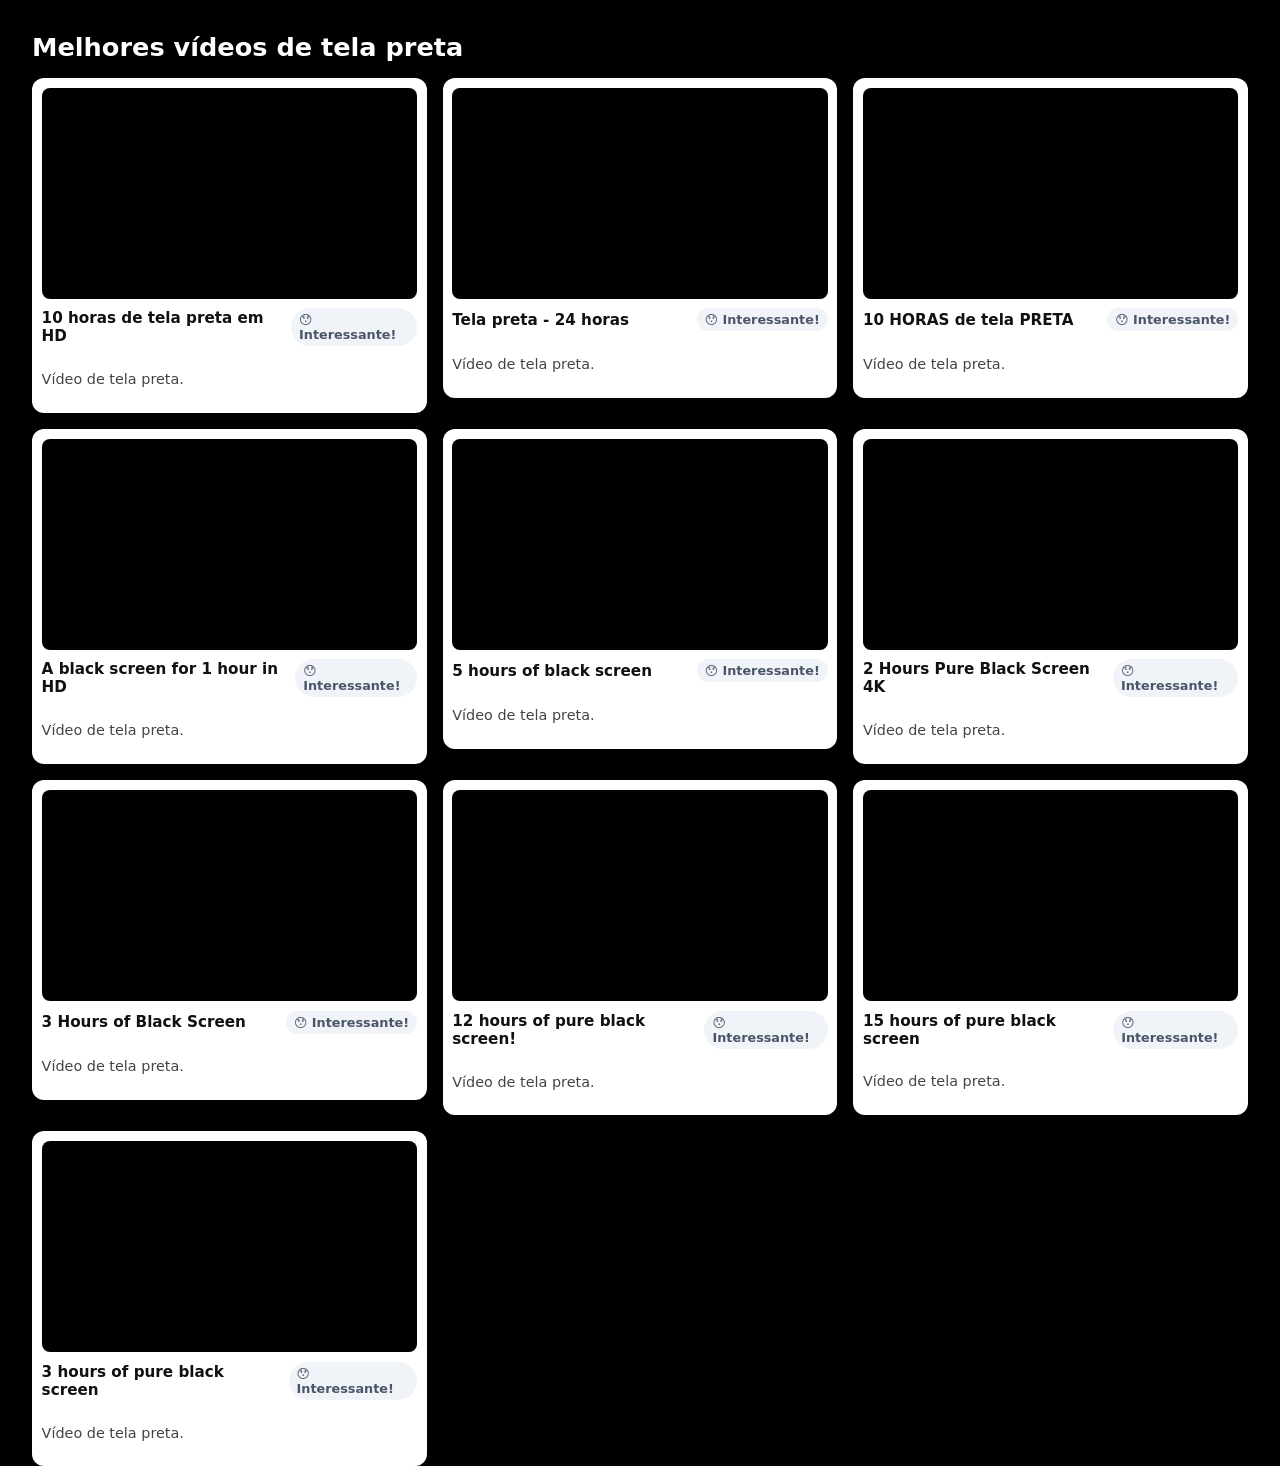
==== galeria2.html @ e1bd3666 "Add files via upload" ====
<!doctype html>
<html lang="pt-BR">
<head>
  <meta charset="utf-8" />
  <meta name="viewport" content="width=device-width,initial-scale=1" />
  <title>Galeria Telas Pretas</title>
  <link rel="stylesheet" href="galeria2.css">
</head>
<body>
  <h1>Melhores vídeos de tela preta</h1>
  
  <section class="grid">
    
    <article class="card">
      <div class="video-wrap">
        <iframe width="560" height="315" src="https://www.youtube.com/embed/RpC7sv8_LIg?si=3Q50__uI9nfLzZuQ" title="YouTube video player" frameborder="0" allow="accelerometer; autoplay; clipboard-write; encrypted-media; gyroscope; picture-in-picture; web-share" referrerpolicy="strict-origin-when-cross-origin" allowfullscreen></iframe>
      </div>
      <div class="meta">
        <div class="title">10 horas de tela preta em HD</div>
        <div class="badge">😯 Interessante!</div>
      </div>
      <p class="desc">Vídeo de tela preta.</p>
    </article>

    <article class="card">
      <div class="video-wrap">
        <iframe width="560" height="315" src="https://www.youtube.com/embed/rq1-UW6LbY0?si=_wZau29UhtVRBtH9" title="YouTube video player" frameborder="0" allow="accelerometer; autoplay; clipboard-write; encrypted-media; gyroscope; picture-in-picture; web-share" referrerpolicy="strict-origin-when-cross-origin" allowfullscreen></iframe>
      </div>
      <div class="meta">
        <div class="title">Tela preta - 24 horas</div>
        <div class="badge">😯 Interessante!</div>
      </div>
      <p class="desc">Vídeo de tela preta.</p>
    </article>

    <article class="card">
      <div class="video-wrap">
        <iframe width="560" height="315" src="https://www.youtube.com/embed/3s1VuMEE0bg?si=15n5-abFxj6enI4C" title="YouTube video player" frameborder="0" allow="accelerometer; autoplay; clipboard-write; encrypted-media; gyroscope; picture-in-picture; web-share" referrerpolicy="strict-origin-when-cross-origin" allowfullscreen></iframe>
      </div>
      <div class="meta">
        <div class="title">10 HORAS de tela PRETA</div>
        <div class="badge">😯 Interessante!</div>
      </div>
      <p class="desc">Vídeo de tela preta.</p>
    </article>

    <article class="card">
      <div class="video-wrap">
        <iframe width="560" height="315" src="https://www.youtube.com/embed/y-cJuCMzpdA?si=-ecpZh7wBs7YCG6X" title="YouTube video player" frameborder="0" allow="accelerometer; autoplay; clipboard-write; encrypted-media; gyroscope; picture-in-picture; web-share" referrerpolicy="strict-origin-when-cross-origin" allowfullscreen></iframe>
      </div>
      <div class="meta">
        <div class="title">A black screen for 1 hour in HD</div>
        <div class="badge">😯 Interessante!</div>
      </div>
      <p class="desc">Vídeo de tela preta.</p>
    </article>

    <article class="card">
      <div class="video-wrap">
       <iframe width="560" height="315" src="https://www.youtube.com/embed/ZZlmjFQxb_4?si=PSBjo2ZsPUcsn4wO" title="YouTube video player" frameborder="0" allow="accelerometer; autoplay; clipboard-write; encrypted-media; gyroscope; picture-in-picture; web-share" referrerpolicy="strict-origin-when-cross-origin" allowfullscreen></iframe>
      </div>
      <div class="meta">
        <div class="title">5 hours of black screen</div>
        <div class="badge">😯 Interessante!</div>
      </div>
      <p class="desc">Vídeo de tela preta.</p>
    </article>

    <article class="card">
      <div class="video-wrap">
        <iframe width="560" height="315" src="https://www.youtube.com/embed/bMNyAHQl8B4?si=EW1KdFjPgoP85ozj" title="YouTube video player" frameborder="0" allow="accelerometer; autoplay; clipboard-write; encrypted-media; gyroscope; picture-in-picture; web-share" referrerpolicy="strict-origin-when-cross-origin" allowfullscreen></iframe>
      </div>
      <div class="meta">
        <div class="title">2 Hours Pure Black Screen 4K</div>
        <div class="badge">😯 Interessante!</div>
      </div>
      <p class="desc">Vídeo de tela preta.</p>
    </article>

    <article class="card">
      <div class="video-wrap">
        <iframe width="560" height="315" src="https://www.youtube.com/embed/G_Vluk46oFc?si=SiCCMkFzlDvBg__4" title="YouTube video player" frameborder="0" allow="accelerometer; autoplay; clipboard-write; encrypted-media; gyroscope; picture-in-picture; web-share" referrerpolicy="strict-origin-when-cross-origin" allowfullscreen></iframe>
      </div>
      <div class="meta">
        <div class="title">3 Hours of Black Screen</div>
        <div class="badge">😯 Interessante!</div>
      </div>
      <p class="desc">Vídeo de tela preta.</p>
    </article>

    <article class="card">
      <div class="video-wrap">
        <iframe width="560" height="315" src="https://www.youtube.com/embed/pCsXMMV1TV4?si=0dVoc_tbxKGUrIbA" title="YouTube video player" frameborder="0" allow="accelerometer; autoplay; clipboard-write; encrypted-media; gyroscope; picture-in-picture; web-share" referrerpolicy="strict-origin-when-cross-origin" allowfullscreen></iframe>
      </div>
      <div class="meta">
        <div class="title">12 hours of pure black screen!</div>
        <div class="badge">😯 Interessante!</div>
      </div>
      <p class="desc">Vídeo de tela preta.</p>
    </article>

    <article class="card">
      <div class="video-wrap">
        <iframe width="560" height="315" src="https://www.youtube.com/embed/b5pngqJSbn8?si=pYBcGdsq3nIP9Qv6" title="YouTube video player" frameborder="0" allow="accelerometer; autoplay; clipboard-write; encrypted-media; gyroscope; picture-in-picture; web-share" referrerpolicy="strict-origin-when-cross-origin" allowfullscreen></iframe>
      </div>
      <div class="meta">
        <div class="title">15 hours of pure black screen</div>
        <div class="badge">😯 Interessante!</div>
      </div>
      <p class="desc">Vídeo de tela preta.</p>
    </article>

    <article class="card">
      <div class="video-wrap">
        <iframe width="560" height="315" src="https://www.youtube.com/embed/dmg36v0zYbM?si=Wk2d-7woZbufpm5D" title="YouTube video player" frameborder="0" allow="accelerometer; autoplay; clipboard-write; encrypted-media; gyroscope; picture-in-picture; web-share" referrerpolicy="strict-origin-when-cross-origin" allowfullscreen></iframe>
      </div>
      <div class="meta">
        <div class="title">3 hours of pure black screen</div>
        <div class="badge">😯 Interessante!</div>
      </div>
      <p class="desc">Vídeo de tela preta.</p>
    </article>

  </section>
</body>
</html>
---- galeria2.css ----
:root{
  --gap: 1rem;
  --card-bg: #ffffff;
  --radius: 12px;
}
body{
  width: calc(100vw - 64px);
  height: calc(100vh - 64px);
  font-family: system-ui, -apple-system, sans-serif;
  background: black;
  margin: 0;
  padding: 32px;
  color: #111;
}

h1{ margin: 0 0 1rem 0; font-size: 1.6rem; color: white;}

.grid{
  display: grid;
  grid-template-columns: repeat(auto-fit, minmax(300px, 1fr));
  gap: var(--gap);
  align-items: start;
}

.card{
  background: var(--card-bg);
  border-radius: var(--radius);
  padding: 0.6rem;
  box-shadow: 0 6px 18px rgba(15,20,30,0.06);
  transition: transform .18s ease;
  display: flex;
  flex-direction: column;
  gap: .6rem;
}
.card:hover{
  transform: translateY(-6px);
  box-shadow: 0 12px 30px rgba(15,20,30,0.12);
}

.video-wrap{
  position: relative;
  width: 100%;
  padding-top: 56.25%; /* Mantém proporção 16:9 */
  border-radius: calc(var(--radius) - 4px);
  overflow: hidden;
  background: #000;
}
/* O CSS abaixo garante que o iframe colado ocupe todo o espaço */
.video-wrap iframe{
  position: absolute;
  inset: 0;
  width: 100%;
  height: 100%;
  border: 0;
}

.meta{
  display:flex;
  justify-content: space-between;
  align-items: center;
  gap: .5rem;
  font-size: .95rem;
}
.title{ font-weight: 600; }

.desc{
  font-size: .9rem;
  color: #444;
  line-height: 1.3;
}

.badge{
  background: #f0f4f8;
  padding: .25rem .5rem;
  border-radius: 999px;
  font-size: 0.8rem;
  font-weight: 600;
  color: #4a5568;
}
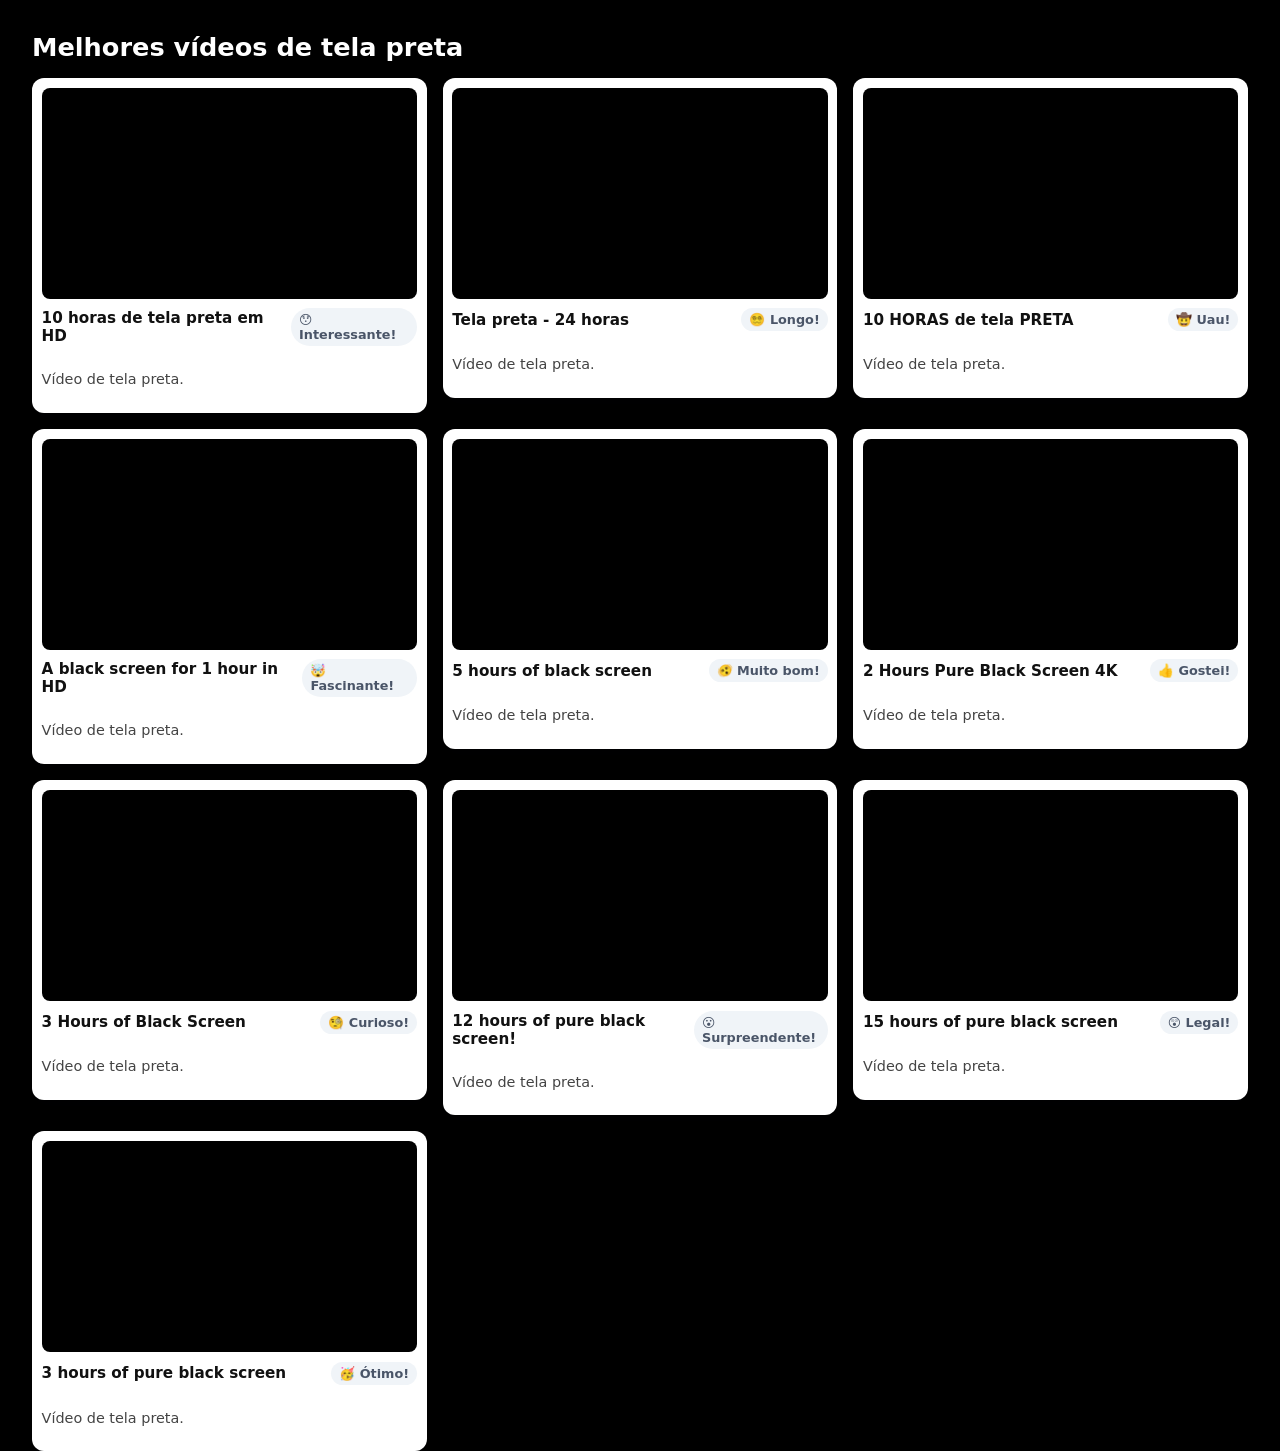
==== commit 29a4fa9e: "Update galeria2.html" ====
--- a/galeria2.html
+++ b/galeria2.html
@@ -28,7 +28,7 @@
       </div>
       <div class="meta">
         <div class="title">Tela preta - 24 horas</div>
-        <div class="badge">😯 Interessante!</div>
+        <div class="badge">😵‍💫 Longo!</div>
       </div>
       <p class="desc">Vídeo de tela preta.</p>
     </article>
@@ -39,7 +39,7 @@
       </div>
       <div class="meta">
         <div class="title">10 HORAS de tela PRETA</div>
-        <div class="badge">😯 Interessante!</div>
+        <div class="badge">🤠 Uau!</div>
       </div>
       <p class="desc">Vídeo de tela preta.</p>
     </article>
@@ -50,7 +50,7 @@
       </div>
       <div class="meta">
         <div class="title">A black screen for 1 hour in HD</div>
-        <div class="badge">😯 Interessante!</div>
+        <div class="badge">🤯 Fascinante!</div>
       </div>
       <p class="desc">Vídeo de tela preta.</p>
     </article>
@@ -61,7 +61,7 @@
       </div>
       <div class="meta">
         <div class="title">5 hours of black screen</div>
-        <div class="badge">😯 Interessante!</div>
+        <div class="badge">🫨 Muito bom!</div>
       </div>
       <p class="desc">Vídeo de tela preta.</p>
     </article>
@@ -72,7 +72,7 @@
       </div>
       <div class="meta">
         <div class="title">2 Hours Pure Black Screen 4K</div>
-        <div class="badge">😯 Interessante!</div>
+        <div class="badge">👍 Gostei!</div>
       </div>
       <p class="desc">Vídeo de tela preta.</p>
     </article>
@@ -83,7 +83,7 @@
       </div>
       <div class="meta">
         <div class="title">3 Hours of Black Screen</div>
-        <div class="badge">😯 Interessante!</div>
+        <div class="badge">🧐 Curioso!</div>
       </div>
       <p class="desc">Vídeo de tela preta.</p>
     </article>
@@ -94,7 +94,7 @@
       </div>
       <div class="meta">
         <div class="title">12 hours of pure black screen!</div>
-        <div class="badge">😯 Interessante!</div>
+        <div class="badge">😮 Surpreendente!</div>
       </div>
       <p class="desc">Vídeo de tela preta.</p>
     </article>
@@ -105,7 +105,7 @@
       </div>
       <div class="meta">
         <div class="title">15 hours of pure black screen</div>
-        <div class="badge">😯 Interessante!</div>
+        <div class="badge">😲 Legal!</div>
       </div>
       <p class="desc">Vídeo de tela preta.</p>
     </article>
@@ -116,7 +116,7 @@
       </div>
       <div class="meta">
         <div class="title">3 hours of pure black screen</div>
-        <div class="badge">😯 Interessante!</div>
+        <div class="badge">🥳 Ótimo!</div>
       </div>
       <p class="desc">Vídeo de tela preta.</p>
     </article>
@@ -124,4 +124,4 @@
   </section>
 </body>
 </html>
-                +                
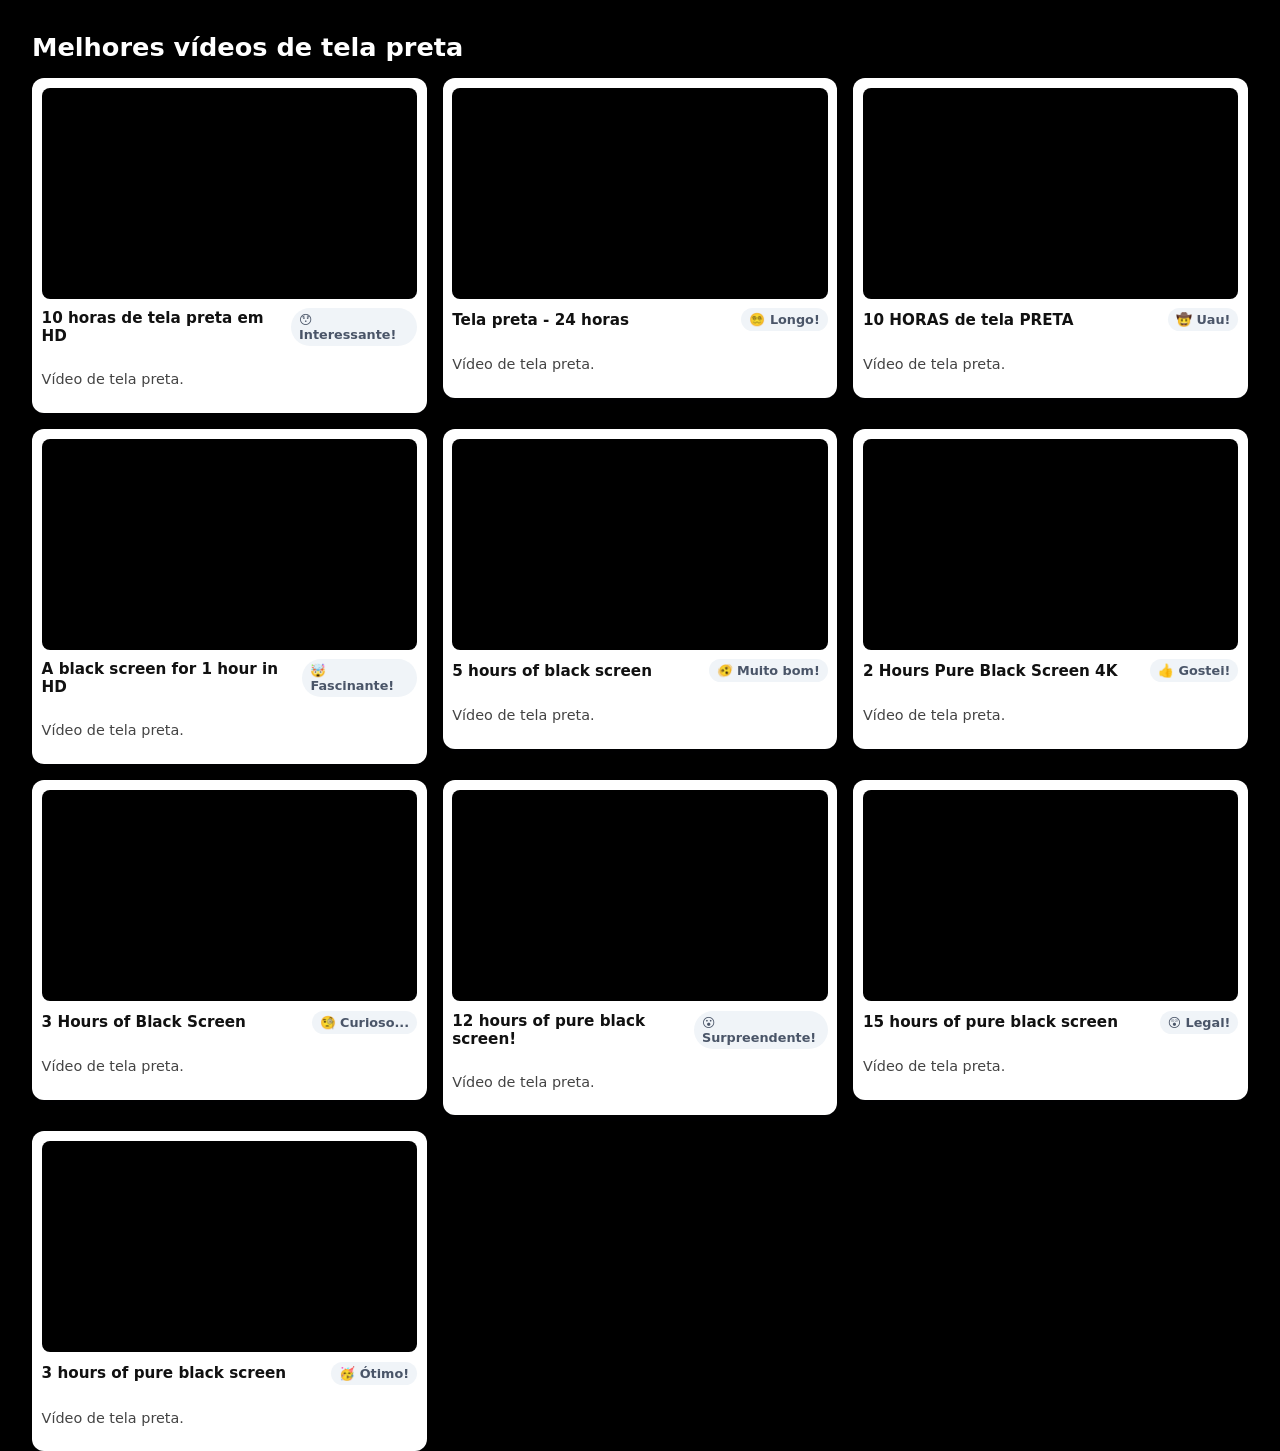
==== commit dec681f8: "Fix HTML encoding in galeria2.html" ====
--- a/galeria2.html
+++ b/galeria2.html
@@ -83,7 +83,7 @@
       </div>
       <div class="meta">
         <div class="title">3 Hours of Black Screen</div>
-        <div class="badge">🧐 Curioso!</div>
+        <div class="badge">🧐 Curioso...</div>
       </div>
       <p class="desc">Vídeo de tela preta.</p>
     </article>
